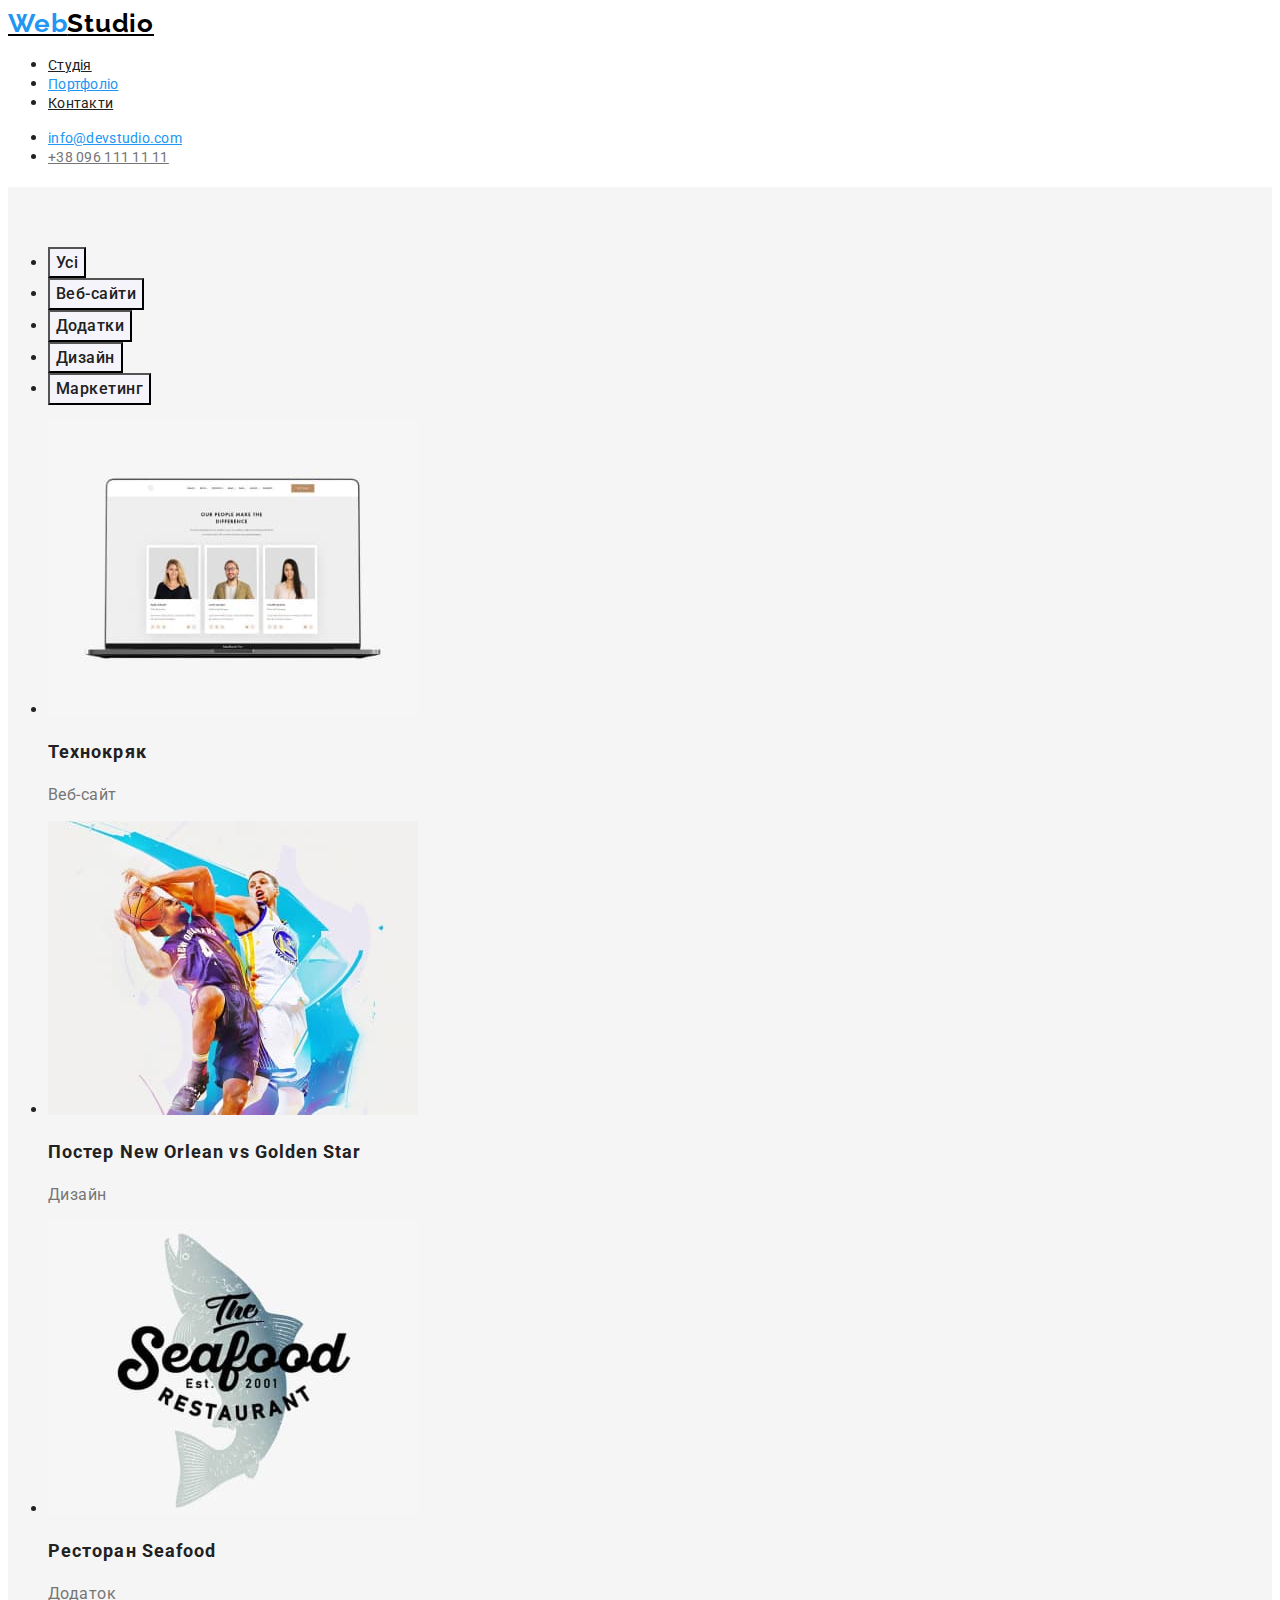
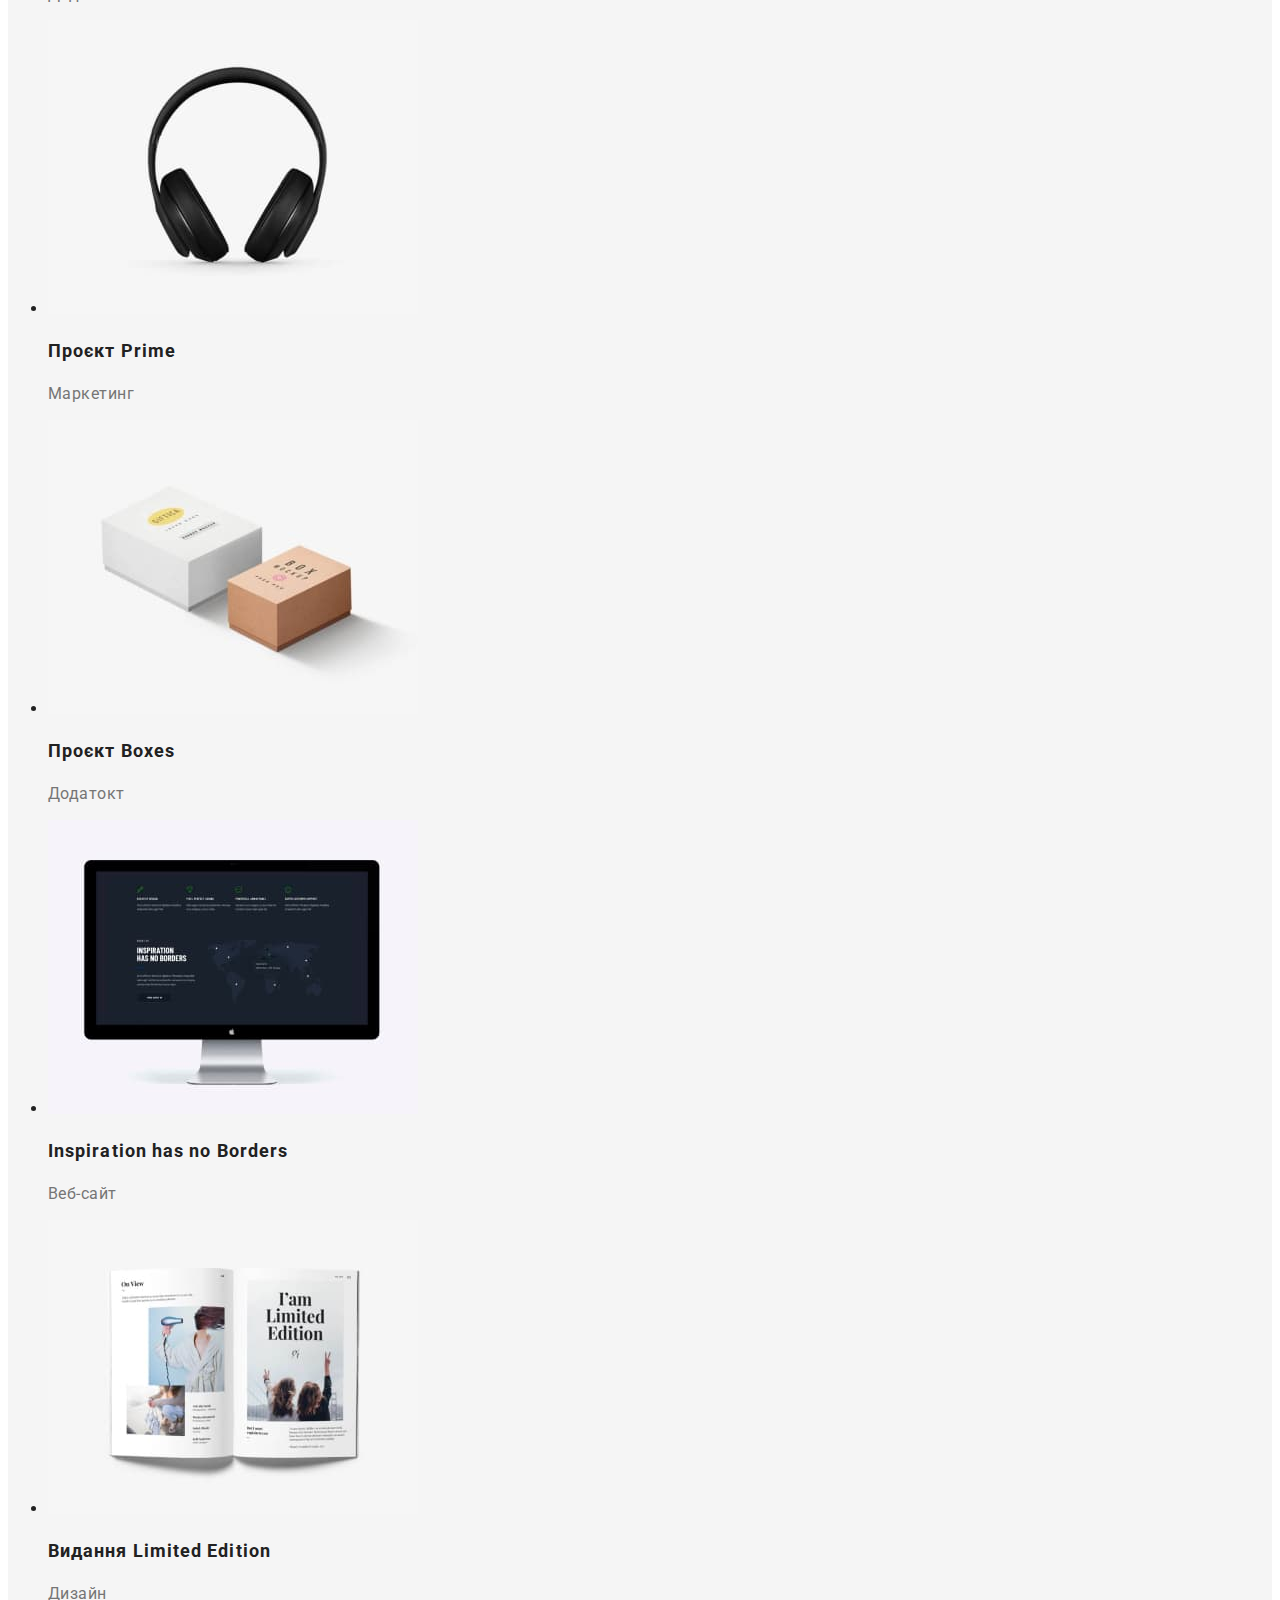
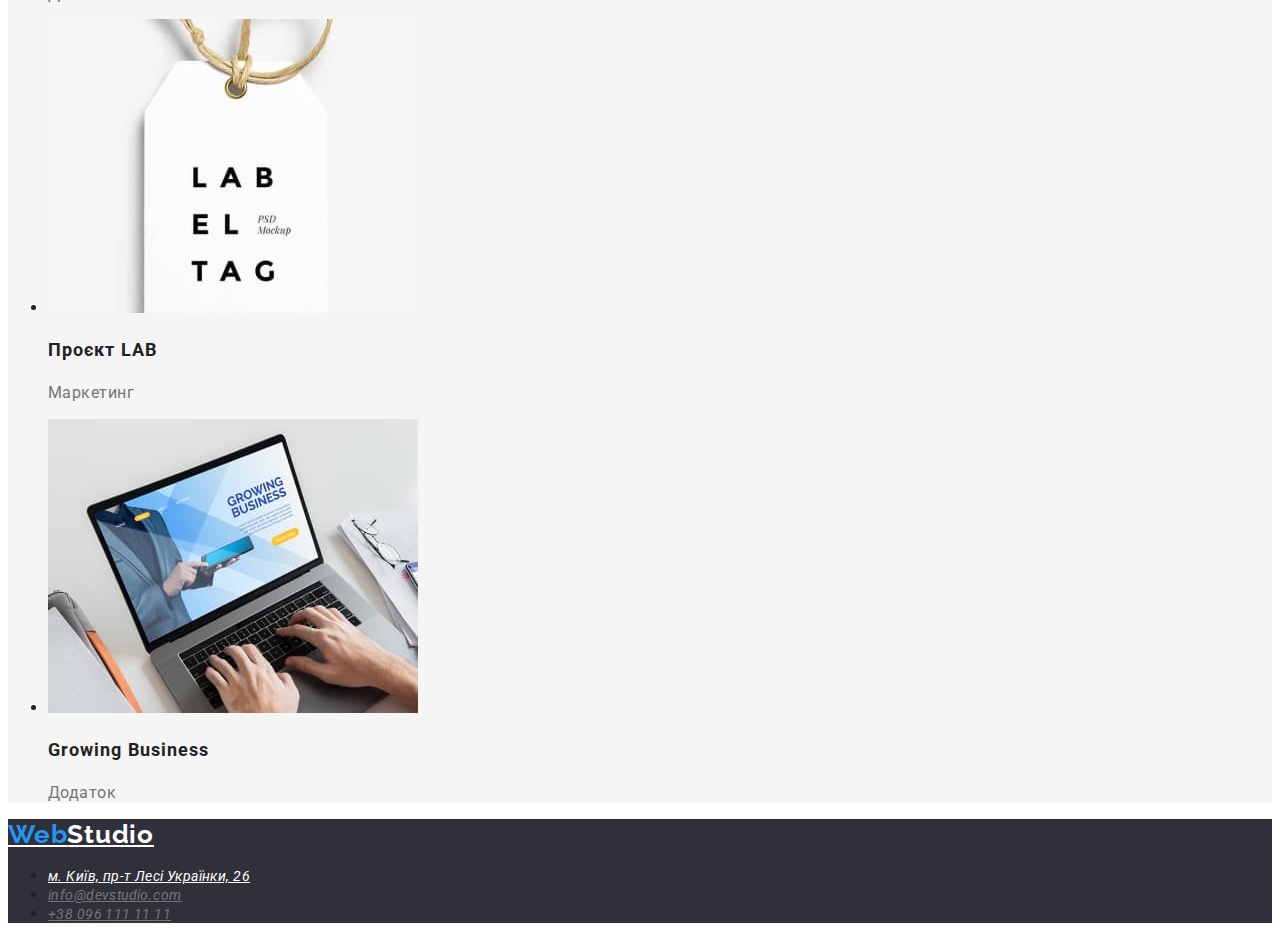
==== portfolio.html @ b8eebaa9 "add the page, css" ====
<!DOCTYPE html>
<html lang="uk">
<head>
    <meta charset="UTF-8">
    <meta http-equiv="X-UA-Compatible" content="IE=edge">
    <meta name="viewport" content="width=device-width, initial-scale=1.0">
    <title>Document</title>
    <link rel="preconnect" href="https://fonts.googleapis.com">
    <link rel="preconnect" href="https://fonts.gstatic.com" crossorigin>
    <link href="https://fonts.googleapis.com/css2?family=Raleway:wght@700&family=Roboto:wght@400;500;700;900&display=swap"
        rel="stylesheet">
    <link rel="stylesheet" href="./css/styles.css">
</head>
<body>
    <!-- header section -->
    <header class="header">
        <nav class="header-nav">
            <a href="./index.html" class="header-logo"><span class="logo-part">Web</span>Studio</a>
            <ul class="header-list"> 
                <li><a href="./index.html" class="link">Студія</a></li>
                <li><a href="./portfolio.html" class="link current">Портфоліо</a></li>
                <li><a href="" class="link">Контакти</a></li>
            </ul>
        </nav>
        <ul class="header-contacts">
            <li><a href="mailto:info@devstudio.com" class="link mail">info@devstudio.com</a></li>
            <li><a href="tel:+380961111111" class="link">+38 096 111 11 11</a></li>
        </ul>
    </header>
    <main>
    <!-- portfolio section -->
       <section class="portfolio">
        <h1 class="portfolio-title">Портфоліо</h1>
        <ul class="portfolio-filter">
            <li><button type="button" class="btn">Усі</button></li>
            <li><button type="button" class="btn">Веб-сайти</button></li>
            <li><button type="button" class="btn">Додатки</button></li>
            <li><button type="button" class="btn">Дизайн</button></li>
            <li><button type="button" class="btn">Маркетинг</button></li>
        </ul>
        <ul class="portfolio-list">
            <li class="portfolio-item">
                <img src="./image/portf-1.jpg" alt="зображення веб-сайту" width="370" class="portfolio-image">
                <h2 class="image-title">Технокряк</h2>
                <p class="text">Веб-сайт</p>
            </li>
            <li class="portfolio-item">
                <img src="./image/portf-2.jpg" alt="два гравця грають у баскетбол" width="370" class="portfolio-image">
                <h2 class="image-title">Постер New Orlean vs Golden Star</h2>
                <p class="text">Дизайн</p>
            </li>
            <li class="portfolio-item">
                <img src="./image/portf-3.jpg" alt="лого ресторану з зображенням риби і тексту" width="370" class="portfolio-image">
                <h2 class="image-title">Ресторан Seafood</h2>
                <p class="text">Додаток</p>
            </li>
            <li class="portfolio-item">
                <img src="./image/portf-4.jpg" alt="навушники" width="370" class="portfolio-image">
                <h2 class="image-title">Проєкт Prime</h2>
                <p class="text">Маркетинг</p>
            </li>
            <li class="portfolio-item">
                <img src="./image/portf-5.jpg" alt="коробки" width="370" class="portfolio-image">
                <h2 class="image-title">Проєкт Boxes</h2>
                <p class="text">Додатокт</p>
            </li>
            <li class="portfolio-item">
                <img src="./image/portf-6.jpg" alt="монітор" width="370" class="portfolio-image">
                <h2 class="image-title">Inspiration has no Borders</h2>
                <p class="text">Веб-сайт</p>
            </li>
            <li class="portfolio-item">
                <img src="./image/portf-7.jpg" alt="розкриті сторінки журналу" width="370" class="portfolio-image">
                <h2 class="image-title">Видання Limited Edition</h2>
                <p class="text">Дизайн</p>
            </li>
            <li class="portfolio-item">
                <img src="./image/portf-8.jpg" alt="бірка" width="370" class="portfolio-image">
                <h2 class="image-title">Проєкт LAB</h2>
                <p class="text">Маркетинг</p>
            </li>
            <li class="portfolio-item">
                <img src="./image/portf-9.jpg" alt="робочий стіл з ноутбуком, документами, окулярами" width="370" class="portfolio-image">
                <h2 class="image-title">Growing Business</h2>
                <p class="text">Додаток</p>
            </li>
        </ul>
       </section>
    </main>
    <!-- footer section -->
    <footer class="footer">
        <a href="./index.html" class="footer-logo"><span class="logo-part">Web</span>Studio</a>
        <address class="footer-address">
            <ul>
                <li><a href="https://www.google.com/maps/place/бул.+Леси+Украинки,+26,+Киев,+02000/@50.4265807,30.5361971,17z/data=!3m1!4b1!4m5!3m4!1s0x40d4cf0e033ecbe9:0x57a4dffefec77da0!8m2!3d50.4265807!4d30.5383858" target="_blank" rel="noreferrer noopener nofollow" class="link">м. Київ, пр-т Лесі Українки, 26</a></li>
                <li><a href="mailto:info@devstudio.com" class="footer-mail">info@devstudio.com</a></li>
                <li><a href="tel:+380961111111" class="footer-tel">+38 096 111 11 11</a></li>
            </ul>
        </address>
    </footer>
</body>
</html>
---- css/styles.css ----
:root {
    --primary-text-color: #757575;
    --title-text-color: #212121;
    --accent-color: #2196F3;
    --primary-white-color: #F5F5F5;
    --logo-color: #000000;
    --primary-white-title-color: #FFFFFF;
    --primary-dark-color: #2F303A;
    --background-color: #F5F4FA;
}

body {
    font-family: Roboto, sans-serif;
    color: var(--title-text-color);
}
 
/*   logo   */

.header-logo .logo-part {
    color: var(--accent-color);
    font-family: Raleway;
    font-weight: 700;
    font-size: 26px;
    line-height: 1.19;
    letter-spacing: 0.03em;
}
.header-logo {
    color: var(--logo-color);
    font-family: Raleway;
    font-weight: 700;
    font-size: 26px;
    line-height: 1.19;
    letter-spacing: 0.03em;
}

/*   header   */

.header {
    background-color: var(--primary-white-title-color);
}

.header-list .link {
    color: var(--title-text-color);
    font-size: 14px;
    line-height: 1.14;
    letter-spacing: 0.02em;
}
.header-list .link:hover,
.header-list .link:focus,
.header-list .link.current {
    color: var(--accent-color);
}

.header-contacts .link.mail,
.header-contacts .link:hover,
.header-contacts .link:focus {
    color: var(--accent-color);
    font-size: 14px;
    line-height: 1.14;
    letter-spacing: 0.02em;
}

.header-contacts .link {
    color: var(--primary-text-color);
    font-size: 14px;
    line-height: 1.14;
    letter-spacing: 0.02em;
}

/*   order section   */

.btn {
    cursor: pointer;
    font-family: inherit;
}

.order {
    background-color: var(--primary-dark-color);
}
.order .order-title {
    color: var(--primary-white-title-color);
    font-weight: 900;
    font-size: 44px;
    line-height: 1.36;
    text-align: center;
    letter-spacing: 0.06em;
    text-transform: uppercase;
}

.order .btn {
    color: var(--primary-white-title-color);
    background-color: var(--accent-color);
    font-weight: 700;
    font-size: 16px;
    line-height: 1.88;
    display: flex;
    align-items: center;
    text-align: center;
    letter-spacing: 0.06em;
}

/*   features section   */

.features,
.do {
    background-color: var(--primary-white-color);
}

.features .features-title {
    opacity: 0;
}
.features-item .title {
    color: var(--title-text-color);
    font-weight: 700;
    font-size: 14px;
    line-height: 1.14;
    letter-spacing: 0.03em;
    text-transform: uppercase;
}
.features-item .text {
    color: var(--primary-text-color);
    font-weight: 400;
    font-size: 14px;
    line-height: 1.71;
    letter-spacing: 0.03em;
}

/*   do section   */

.do-title, .team-title {
    color: var(--title-text-color);
    font-weight: 700;
    font-size: 36px;
    line-height: 1.16;
    text-align: center;
    letter-spacing: 0.03em;
}

/*   team section   */

.team {
    background-color: var(--background-color);
 }

.team-title-list .name {
    color: var(--title-text-color);
    font-weight: 500;
    font-size: 16px;
    line-height: 1.18;
    text-align: center;
    letter-spacing: 0.03em;
}
.team-title-list .description {
    color: var(--primary-text-color);
    font-weight: 400;
    font-size: 16px;
    line-height: 1.18;
    text-align: center;
    letter-spacing: 0.03em;
}

/*portfolio section*/

.portfolio .portfolio-title {
    opacity: 0;
}

.portfolio {
    background-color: var(--primary-white-color)
}

.portfolio-filter .btn {
    color: var(--title-text-color);
    background-color: var(--background-color);
    font-weight: 500;
    font-size: 16px;
    line-height: 1.6;
    text-align: center;
    letter-spacing: 0.03em;
}
.portfolio-filter .btn:hover,
.portfolio-filter .btn:focus {
    color:var(--primary-white-title-color);
    background-color: var(--accent-color);
}


.portfolio .image-title {
    color: var(--title-text-color);
    font-weight: 700;
    font-size: 18px;
    line-height: 2;
    letter-spacing: 0.06em;
}
.portfolio .text {
    color: var(--primary-text-color);
    font-weight: 400;
    font-size: 16px;
    line-height: 1.18;
    letter-spacing: 0.03em;
}

/*   footer section   */

.footer {
    background-color: var(--primary-dark-color);
}

.footer-logo .logo-part {
    color: var(--accent-color);
    font-family: Raleway;
    font-weight: 700;
    font-size: 26px;
    line-height: 1.19;
    letter-spacing: 0.03em;
}

.footer-logo {
    color: var(--primary-white-title-color);
    font-family: Raleway;
    font-weight: 700;
    font-size: 26px;
    line-height: 1.19;
    letter-spacing: 0.03em;
}

.footer .link {
    color: var(--primary-white-title-color);
    font-weight: 400;
    font-size: 14px;
    line-height: 1,71;
    letter-spacing: 0.03em;
}
.footer .link:hover, .footer .link:focus, 
.footer .footer-mail:hover, .footer .footer-mail:focus,
.footer .footer-tel:hover, .footer .footer-tel:focus {
    color: var(--accent-color);
}

.footer .footer-mail, .footer-tel {
    color: var(--primary-text-color);
    font-weight: 400;
    font-size: 14px;
    line-height: 1, 71;
    letter-spacing: 0.03em;
}
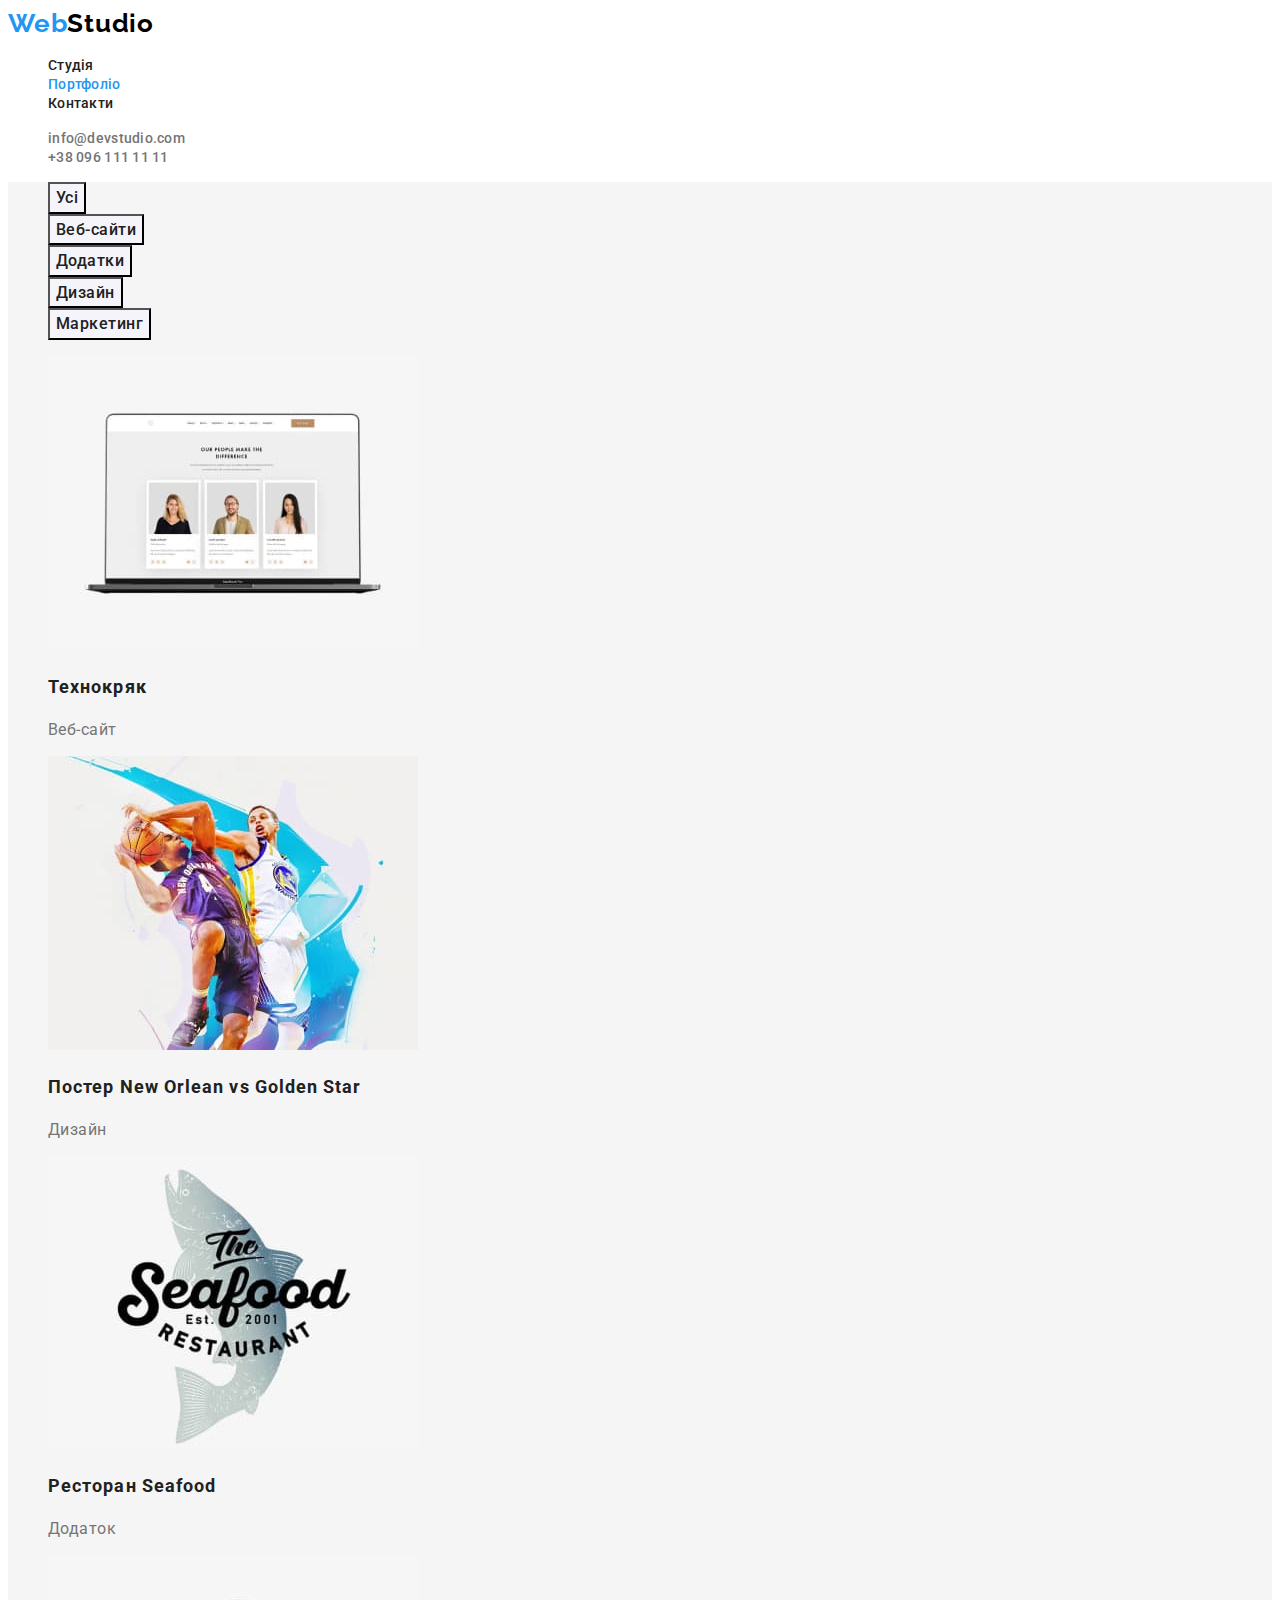
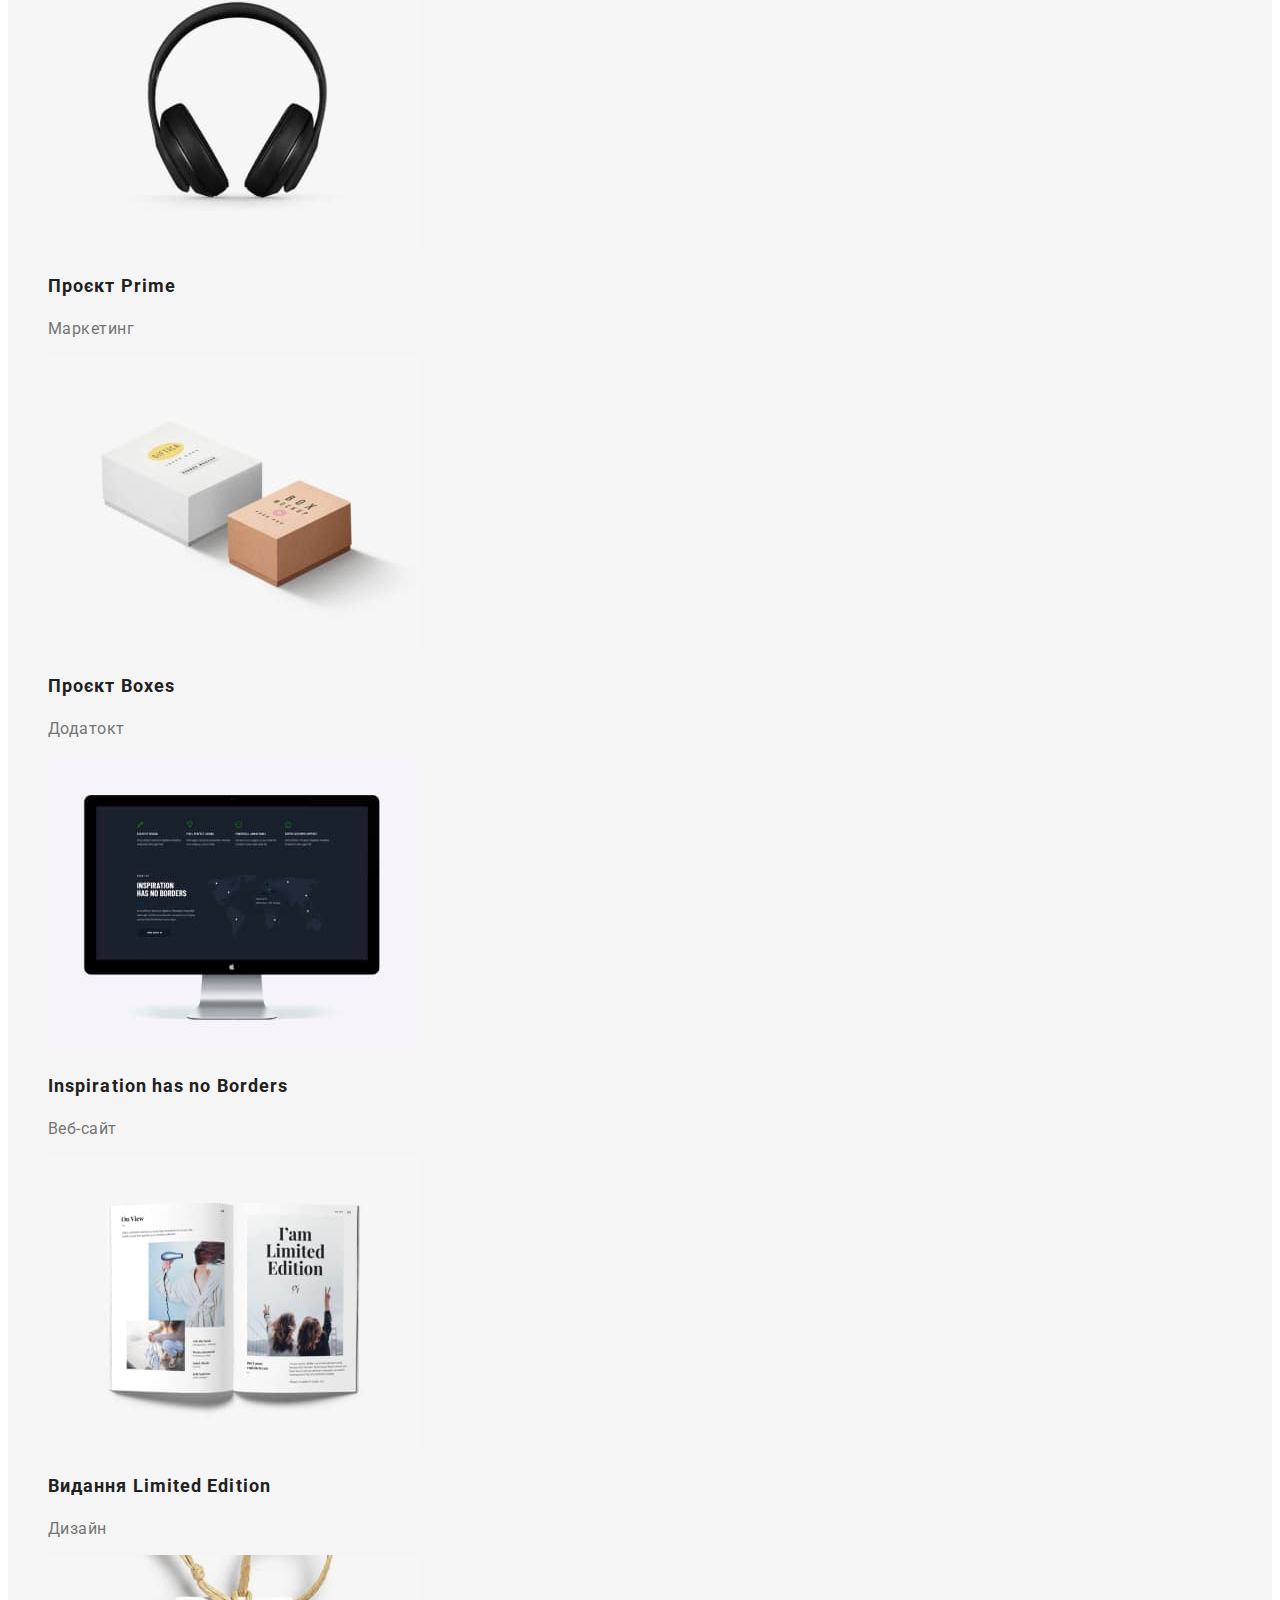
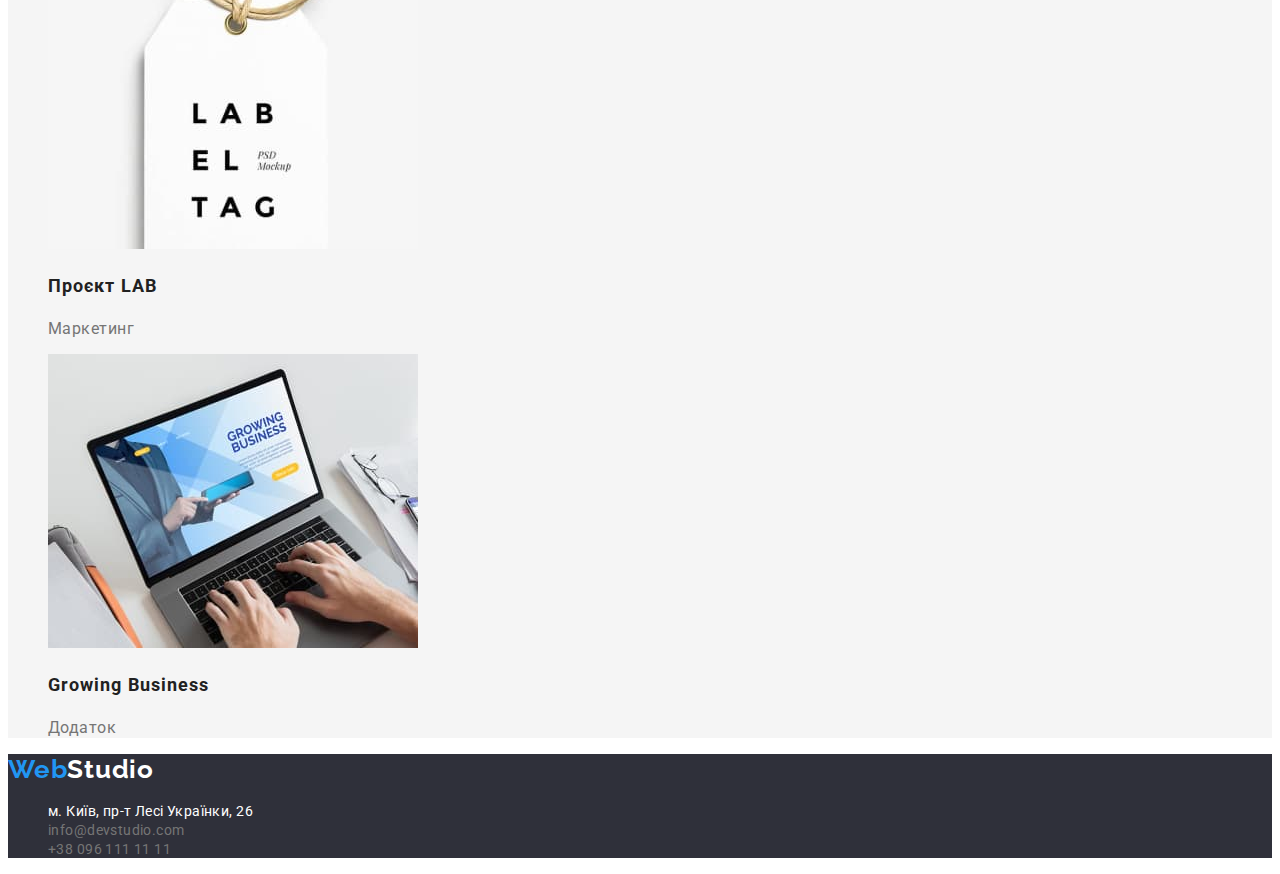
==== commit 9696cc82: "update css" ====
--- a/portfolio.html
+++ b/portfolio.html
@@ -23,14 +23,14 @@
             </ul>
         </nav>
         <ul class="header-contacts">
-            <li><a href="mailto:info@devstudio.com" class="link mail">info@devstudio.com</a></li>
+            <li><a href="mailto:info@devstudio.com" class="link">info@devstudio.com</a></li>
             <li><a href="tel:+380961111111" class="link">+38 096 111 11 11</a></li>
         </ul>
     </header>
     <main>
     <!-- portfolio section -->
        <section class="portfolio">
-        <h1 class="portfolio-title">Портфоліо</h1>
+        <h1 class="visually-hidden">Портфоліо</h1>
         <ul class="portfolio-filter">
             <li><button type="button" class="btn">Усі</button></li>
             <li><button type="button" class="btn">Веб-сайти</button></li>
@@ -40,49 +40,49 @@
         </ul>
         <ul class="portfolio-list">
             <li class="portfolio-item">
-                <img src="./image/portf-1.jpg" alt="зображення веб-сайту" width="370" class="portfolio-image">
+                <a href="#" class="link"><img src="./image/portf-1.jpg" alt="зображення веб-сайту" width="370" class="portfolio-image">
                 <h2 class="image-title">Технокряк</h2>
-                <p class="text">Веб-сайт</p>
+                <p class="text">Веб-сайт</p></a>
             </li>
             <li class="portfolio-item">
-                <img src="./image/portf-2.jpg" alt="два гравця грають у баскетбол" width="370" class="portfolio-image">
+                <a href="#"><img src="./image/portf-2.jpg" alt="два гравця грають у баскетбол" width="370" class="portfolio-image">
                 <h2 class="image-title">Постер New Orlean vs Golden Star</h2>
-                <p class="text">Дизайн</p>
+                <p class="text">Дизайн</p></a>
             </li>
             <li class="portfolio-item">
-                <img src="./image/portf-3.jpg" alt="лого ресторану з зображенням риби і тексту" width="370" class="portfolio-image">
+                <a href="#"><img src="./image/portf-3.jpg" alt="лого ресторану з зображенням риби і тексту" width="370" class="portfolio-image">
                 <h2 class="image-title">Ресторан Seafood</h2>
-                <p class="text">Додаток</p>
+                <p class="text">Додаток</p></a>
             </li>
             <li class="portfolio-item">
-                <img src="./image/portf-4.jpg" alt="навушники" width="370" class="portfolio-image">
+                <a href="#"><img src="./image/portf-4.jpg" alt="навушники" width="370" class="portfolio-image">
                 <h2 class="image-title">Проєкт Prime</h2>
-                <p class="text">Маркетинг</p>
+                <p class="text">Маркетинг</p></a>
             </li>
             <li class="portfolio-item">
-                <img src="./image/portf-5.jpg" alt="коробки" width="370" class="portfolio-image">
+                <a href="#"><img src="./image/portf-5.jpg" alt="коробки" width="370" class="portfolio-image">
                 <h2 class="image-title">Проєкт Boxes</h2>
-                <p class="text">Додатокт</p>
+                <p class="text">Додатокт</p></a>
             </li>
             <li class="portfolio-item">
-                <img src="./image/portf-6.jpg" alt="монітор" width="370" class="portfolio-image">
+                <a href="#"><img src="./image/portf-6.jpg" alt="монітор" width="370" class="portfolio-image">
                 <h2 class="image-title">Inspiration has no Borders</h2>
-                <p class="text">Веб-сайт</p>
+                <p class="text">Веб-сайт</p></a>
             </li>
             <li class="portfolio-item">
-                <img src="./image/portf-7.jpg" alt="розкриті сторінки журналу" width="370" class="portfolio-image">
+                <a href="#"><img src="./image/portf-7.jpg" alt="розкриті сторінки журналу" width="370" class="portfolio-image">
                 <h2 class="image-title">Видання Limited Edition</h2>
-                <p class="text">Дизайн</p>
+                <p class="text">Дизайн</p></a>
             </li>
             <li class="portfolio-item">
-                <img src="./image/portf-8.jpg" alt="бірка" width="370" class="portfolio-image">
+                <a href="#"><img src="./image/portf-8.jpg" alt="бірка" width="370" class="portfolio-image">
                 <h2 class="image-title">Проєкт LAB</h2>
-                <p class="text">Маркетинг</p>
+                <p class="text">Маркетинг</p></a>
             </li>
             <li class="portfolio-item">
-                <img src="./image/portf-9.jpg" alt="робочий стіл з ноутбуком, документами, окулярами" width="370" class="portfolio-image">
+                <a href="#"><img src="./image/portf-9.jpg" alt="робочий стіл з ноутбуком, документами, окулярами" width="370" class="portfolio-image">
                 <h2 class="image-title">Growing Business</h2>
-                <p class="text">Додаток</p>
+                <p class="text">Додаток</p></a>
             </li>
         </ul>
        </section>
@@ -91,7 +91,7 @@
     <footer class="footer">
         <a href="./index.html" class="footer-logo"><span class="logo-part">Web</span>Studio</a>
         <address class="footer-address">
-            <ul>
+            <ul class="footer-list">
                 <li><a href="https://www.google.com/maps/place/бул.+Леси+Украинки,+26,+Киев,+02000/@50.4265807,30.5361971,17z/data=!3m1!4b1!4m5!3m4!1s0x40d4cf0e033ecbe9:0x57a4dffefec77da0!8m2!3d50.4265807!4d30.5383858" target="_blank" rel="noreferrer noopener nofollow" class="link">м. Київ, пр-т Лесі Українки, 26</a></li>
                 <li><a href="mailto:info@devstudio.com" class="footer-mail">info@devstudio.com</a></li>
                 <li><a href="tel:+380961111111" class="footer-tel">+38 096 111 11 11</a></li>
--- a/css/styles.css
+++ b/css/styles.css
@@ -7,11 +7,13 @@
     --primary-white-title-color: #FFFFFF;
     --primary-dark-color: #2F303A;
     --background-color: #F5F4FA;
+    --background-btn: #188CE8;
 }
 
 body {
     font-family: Roboto, sans-serif;
     color: var(--title-text-color);
+    background-color: var(--primary-white-title-color);
 }
  
 /*   logo   */
@@ -39,11 +41,21 @@
     background-color: var(--primary-white-title-color);
 }
 
+li {
+    list-style-type: none;
+}
+
+a {
+    text-decoration: none;
+}
+
 .header-list .link {
     color: var(--title-text-color);
+    font-weight: 500;
     font-size: 14px;
     line-height: 1.14;
     letter-spacing: 0.02em;
+    text-decoration: none;
 }
 .header-list .link:hover,
 .header-list .link:focus,
@@ -51,10 +63,10 @@
     color: var(--accent-color);
 }
 
-.header-contacts .link.mail,
 .header-contacts .link:hover,
 .header-contacts .link:focus {
     color: var(--accent-color);
+    font-weight: 500;
     font-size: 14px;
     line-height: 1.14;
     letter-spacing: 0.02em;
@@ -62,9 +74,11 @@
 
 .header-contacts .link {
     color: var(--primary-text-color);
+    font-weight: 500;
     font-size: 14px;
     line-height: 1.14;
     letter-spacing: 0.02em;
+    text-decoration: none;
 }
 
 /*   order section   */
@@ -99,16 +113,25 @@
     letter-spacing: 0.06em;
 }
 
+.order .btn:hover, .order .btn:focus {
+    background-color: var(--background-btn);
+}
+
 /*   features section   */
 
-.features,
-.do {
-    background-color: var(--primary-white-color);
-}
-
-.features .features-title {
-    opacity: 0;
-}
+.visually-hidden {
+    position: absolute;
+    white-space: nowrap;
+    width: 1px;
+    height: 1px;
+    overflow: hidden;
+    border: 0;
+    padding: 0;
+    clip: rect(0 0 0 0);
+    clip-path: inset(50%);
+    margin: -1px;
+}
+
 .features-item .title {
     color: var(--title-text-color);
     font-weight: 700;
@@ -137,6 +160,10 @@
 }
 
 /*   team section   */
+
+.team-item {
+    background-color: var(--primary-white-title-color);
+}
 
 .team {
     background-color: var(--background-color);
@@ -160,10 +187,6 @@
 }
 
 /*portfolio section*/
-
-.portfolio .portfolio-title {
-    opacity: 0;
-}
 
 .portfolio {
     background-color: var(--primary-white-color)
@@ -184,7 +207,6 @@
     background-color: var(--accent-color);
 }
 
-
 .portfolio .image-title {
     color: var(--title-text-color);
     font-weight: 700;
@@ -224,12 +246,16 @@
     letter-spacing: 0.03em;
 }
 
+.footer-address {
+    font-style: normal;
+}
+
 .footer .link {
     color: var(--primary-white-title-color);
-    font-weight: 400;
     font-size: 14px;
     line-height: 1,71;
     letter-spacing: 0.03em;
+    text-decoration: none;
 }
 .footer .link:hover, .footer .link:focus, 
 .footer .footer-mail:hover, .footer .footer-mail:focus,
@@ -237,10 +263,11 @@
     color: var(--accent-color);
 }
 
-.footer .footer-mail, .footer-tel {
+.footer-mail, .footer-tel {
     color: var(--primary-text-color);
     font-weight: 400;
     font-size: 14px;
     line-height: 1, 71;
     letter-spacing: 0.03em;
-}
+    text-decoration: none;
+}
